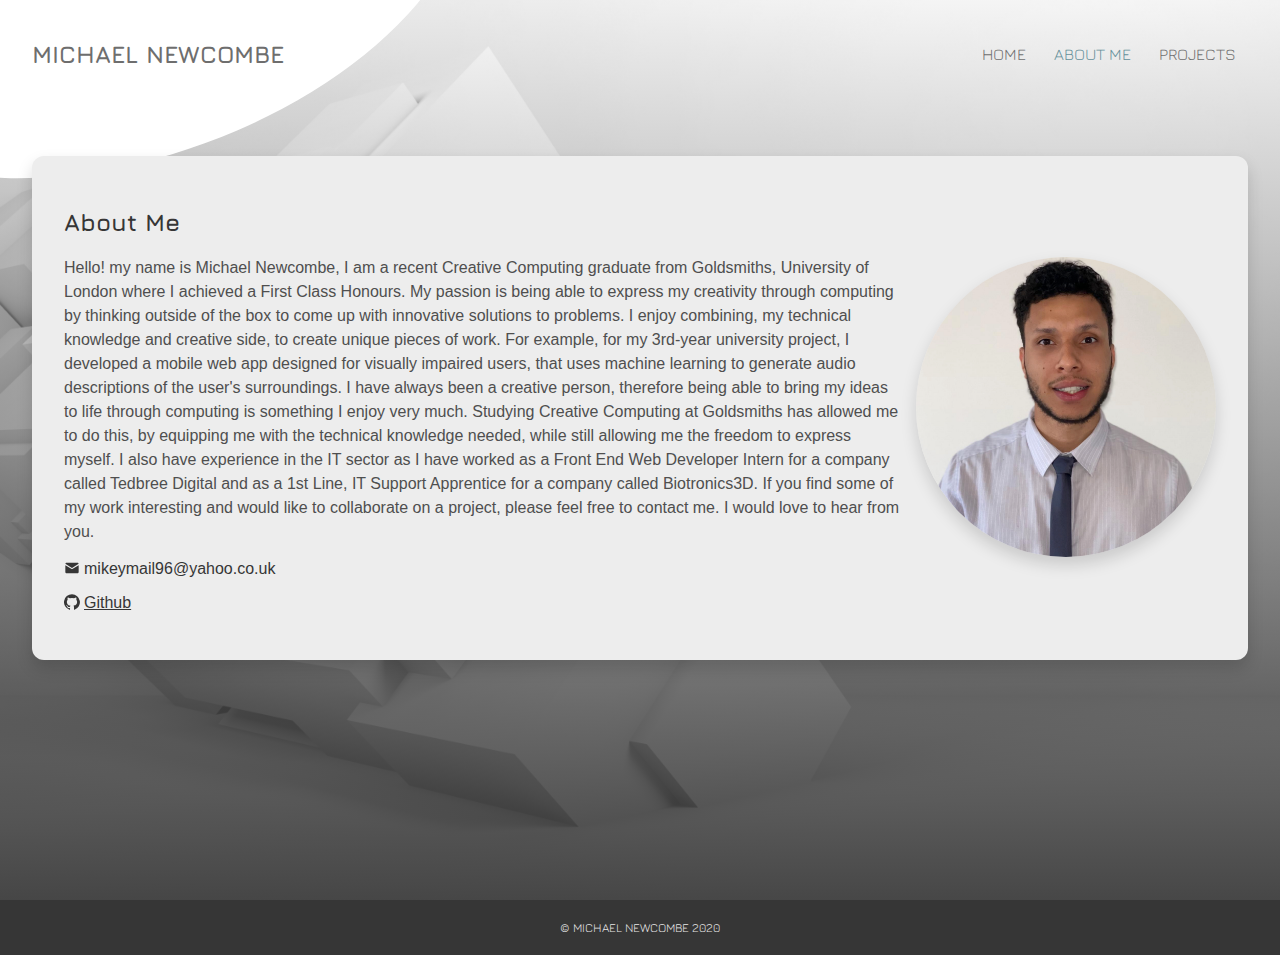
==== about.html @ 79db6d06 "Initial commit" ====
<!DOCTYPE html>
<html lang="en">
  <head>
    <title>Michael Newcombe Portfolio About Me Page</title>
    <meta charset="utf-8">
    <meta name ="description" content="Michael Newcombe Portfolio">
    <meta name="keywords" content="Portfolio,University,Student,Projects,Programming,Web Development,Software Development,Web Apps,Games Programming,Audio Programming">
    <meta name="author" content="Michael Newcombe">
    <meta name="viewport" content="width=device-width, initial-scale=1.0">
    <meta http-equiv="X-UA-Compatible" content="ie=edge">
    <link href="https://fonts.googleapis.com/css?family=Jura:700&display=swap" rel="stylesheet">
    <link rel="stylesheet" href="./css/style.css">
  </head>
  <body>
    <!-- Main container start -->
    <div class="main-container">
      <!-- Header start -->
      <header>
        <div class="svg-container">
          <svg class="title-curve" xmlns="http://www.w3.org/2000/svg" width="500px" height="500px" xml:space="preserve"><ellipse cx="175" cy="0" rx="350" ry="200" transform="rotate(-20 100 100)"/>
          </svg> 
          <!-- <svg class="nav-curve" xmlns="http://www.w3.org/2000/svg" viewBox="0 0 640 359">
          <defs><style>.cls-1{fill:#fff;}</style></defs>
          <path class="cls-1" d="M0,0"/><path class="cls-1" d="M0,0S0,240,320,240,640,359,640,359V0Z"/>
          </svg> -->
        </div>
        <!-- Secondary container start -->
        <div class="secondary-container">
          <nav>
            <span><h1>Michael Newcombe</h1></span>
            <span class="nav-icon">&#9776</span>
            <div class="nav-links">
              <a href="index.html">Home</a>
              <a href="about.html" class="current-link">About Me</a>
              <a href="projects.html">Projects</a>
            </div>
          </nav>
        <!-- Secondary container end -->
        </div>
      <!-- Header end -->
      </header>
      <!-- Main start -->
      <main>
        <!-- Secondary container Start-->
        <div class="secondary-container">
          <!-- About me container start -->
          <div class="about-me">
            <!-- About me text container start -->
            <div class="about-me-text-container">
              <div class="about-me-text">
                <h2>About Me</h2>
                <p>Hello! my name is Michael Newcombe, I am a recent Creative Computing graduate from Goldsmiths, University of London where I achieved a First Class Honours. My passion is being able to express my creativity through computing by thinking outside of the box to come up with innovative solutions to problems. I enjoy combining, my technical knowledge and creative side, to create unique pieces of work. For example, for my 3rd-year university project, I developed a mobile web app designed for visually impaired users, that uses machine learning to generate audio descriptions of the user's surroundings. I have always been a creative person, therefore being able to bring my ideas to life through computing is something I enjoy very much. Studying Creative Computing at Goldsmiths has allowed me to do this, by equipping me with the technical knowledge needed, while still allowing me the freedom to express myself. I also have experience in the IT sector as I have worked as a Front End Web Developer Intern for a company called Tedbree Digital and as a 1st Line, IT Support Apprentice for a company called Biotronics3D. If you find some of my work interesting and would like to collaborate on a project, please feel free to contact me. I would love to hear from you.</p>
              </div>
              <div class="about-me-links">
                <span class="about-me-link">
                  <svg xmlns="http://www.w3.org/2000/svg" x="0px" y="0px" width="16" height="16" viewBox="0 0 172 172" fill="#363636"><path d="M28.66667,28.66667c-7.33867,0 -13.32686,5.53715 -14.16536,12.65365l71.4987,44.67969l71.49869,-44.67969c-0.83849,-7.1165 -6.82669,-12.65365 -14.16536,-12.65365zM14.33333,55.55566v73.44434c0,7.91917 6.41417,14.33333 14.33333,14.33333h114.66667c7.91917,0 14.33333,-6.41417 14.33333,-14.33333v-73.44434l-67.87337,42.41211c-2.322,1.44767 -5.26459,1.44767 -7.58659,0z"></path></svg>
                  <a style="text-decoration: none;" href="mailto:mikeymail96@yahoo.co.uk">mikeymail96@yahoo.co.uk</a>
                </span>
                <span class="about-me-link">
                  <svg xmlns="http://www.w3.org/2000/svg" x="0px" y="0px" width="16" height="16" viewBox="0 0 32.58 31.77"><defs><style>.cls-1{fill:#fff;fill:#363636;}</style></defs><title>Asset 1</title><g id="Layer_2" data-name="Layer 2"><g id="Layer_1-2" data-name="Layer 1"><path class="cls-1" d="M16.29,0a16.29,16.29,0,0,0-5.15,31.75c.82.15,1.11-.36,1.11-.79s0-1.41,0-2.77C7.7,29.18,6.74,26,6.74,26a4.36,4.36,0,0,0-1.81-2.39c-1.47-1,.12-1,.12-1a3.43,3.43,0,0,1,2.49,1.68,3.48,3.48,0,0,0,4.74,1.36,3.46,3.46,0,0,1,1-2.18c-3.62-.41-7.42-1.81-7.42-8a6.3,6.3,0,0,1,1.67-4.37,5.94,5.94,0,0,1,.16-4.31s1.37-.44,4.48,1.67a15.41,15.41,0,0,1,8.16,0c3.11-2.11,4.47-1.67,4.47-1.67A5.91,5.91,0,0,1,25,11.07a6.3,6.3,0,0,1,1.67,4.37c0,6.26-3.81,7.63-7.44,8a3.85,3.85,0,0,1,1.11,3c0,2.18,0,3.94,0,4.47s.29.94,1.12.78A16.29,16.29,0,0,0,16.29,0Z"/></g></g></svg>
                  <a href="https://github.com/Michael-Newcombe" target="blank">Github</a>
                </span>
              </div>
            <!-- About me text container end -->
            </div>
            <div class="about-me-img">
              <img src="./images/profile-pic.jpg" alt="profile picture">
            </div>
          <!-- About me container end -->
          </div>
        <!-- Secondary container end -->
        </div>
       <!-- Main end  -->
      </main>
    <!-- Main container end -->
    </div>
    <footer>
      <p>&copy; Michael Newcombe 2020</p>
    </footer>
    <script src="./js/navBar.js"></script>
  </body>
</html>
---- css/style.css ----
header .svg-container {
  position: relative;
}

header .svg-container svg {
  width: 500px;
  height: 500px;
}

header .svg-container .title-curve {
  position: absolute;
  top: -25px;
  left: 0;
  overflow: hidden;
  fill: #ffffff;
}

header nav {
  padding: 1.5rem 0rem;
  display: -webkit-box;
  display: -ms-flexbox;
  display: flex;
  -webkit-box-orient: horizontal;
  -webkit-box-direction: normal;
      -ms-flex-direction: row;
          flex-direction: row;
  -webkit-box-align: center;
      -ms-flex-align: center;
          align-items: center;
  -webkit-box-pack: justify;
      -ms-flex-pack: justify;
          justify-content: space-between;
  text-transform: uppercase;
}

header nav h1 {
  color: #6e6e6e;
  font-size: 1.50rem;
}

header nav .nav-links a {
  font-size: 1rem;
  color: #6e6e6e;
  text-decoration: none;
  padding: 0rem 0.75rem;
}

header nav .nav-links a:hover {
  -webkit-transition: 0.3s ease;
  transition: 0.3s ease;
  color: #65909a;
}

header nav a.current-link {
  color: #65909a;
}

header nav .nav-icon {
  display: none;
}

@media (max-width: 768px) {
  header nav {
    position: relative;
    margin: 0;
  }
  header nav .nav-icon {
    display: block;
    color: #6e6e6e;
    font-size: 24px;
  }
  header nav .nav-links:not(.active) {
    display: none;
  }
  header nav .nav-links {
    display: block;
    position: absolute;
    top: 0;
    left: 0;
    width: 100%;
    background: #EDEDED;
    -webkit-transition: height 500ms ease-in-out;
    transition: height 500ms ease-in-out;
    z-index: 1;
    overflow: hidden;
    -webkit-box-shadow: 0 0.5rem 1rem rgba(0, 0, 0, 0.15);
            box-shadow: 0 0.5rem 1rem rgba(0, 0, 0, 0.15);
  }
  header nav .nav-links a {
    display: -webkit-box;
    display: -ms-flexbox;
    display: flex;
    -webkit-box-orient: vertical;
    -webkit-box-direction: normal;
        -ms-flex-direction: column;
            flex-direction: column;
    -webkit-box-align: center;
        -ms-flex-align: center;
            align-items: center;
    margin-top: 3rem;
    color: #6e6e6e;
  }
  header nav .nav-links a:last-child {
    margin-bottom: 3rem;
  }
}

@-webkit-keyframes fadeIn {
  0% {
    opacity: 0;
  }
  100% {
    opacity: 1;
  }
}

@keyframes fadeIn {
  0% {
    opacity: 0;
  }
  100% {
    opacity: 1;
  }
}

@-webkit-keyframes leftToRight {
  from {
    -webkit-transform: translateX(-100%);
            transform: translateX(-100%);
    opacity: 0;
  }
  to {
    -webkit-transform: translateX(0);
            transform: translateX(0);
    opacity: 1;
  }
}

@keyframes leftToRight {
  from {
    -webkit-transform: translateX(-100%);
            transform: translateX(-100%);
    opacity: 0;
  }
  to {
    -webkit-transform: translateX(0);
            transform: translateX(0);
    opacity: 1;
  }
}

@-webkit-keyframes rightToLeft {
  from {
    -webkit-transform: translateX(100%);
            transform: translateX(100%);
    opacity: 0;
  }
  to {
    -webkit-transform: translateX(0);
            transform: translateX(0);
    opacity: 1;
  }
}

@keyframes rightToLeft {
  from {
    -webkit-transform: translateX(100%);
            transform: translateX(100%);
    opacity: 0;
  }
  to {
    -webkit-transform: translateX(0);
            transform: translateX(0);
    opacity: 1;
  }
}

.intro-content {
  display: -webkit-box;
  display: -ms-flexbox;
  display: flex;
  -webkit-box-orient: horizontal;
  -webkit-box-direction: normal;
      -ms-flex-direction: row;
          flex-direction: row;
  -webkit-box-align: center;
      -ms-flex-align: center;
          align-items: center;
  -webkit-box-pack: justify;
      -ms-flex-pack: justify;
          justify-content: space-between;
  margin-top: 3rem;
  width: 100%;
}

.intro-content .intro-text {
  font-family: -apple-system, BlinkMacSystemFont, "Segoe UI", Roboto, Oxygen, Ubuntu, Cantarell, "Open Sans", "Helvetica Neue", sans-serif;
  font-size: 1.50rem;
  margin-right: 1rem;
  width: 40%;
  -webkit-animation: leftToRight 3s;
          animation: leftToRight 3s;
}

.intro-content .intro-text .intro-text-1 {
  color: #E8E8E8;
}

.intro-content .intro-text .intro-text-2 {
  color: #CFCFCF;
}

.intro-content .slideshow {
  position: relative;
  width: 60%;
  max-width: 1280px;
  overflow: hidden;
  border-radius: 12px 12px 0 0;
  -webkit-box-shadow: 0 0.5rem 1rem rgba(0, 0, 0, 0.15);
          box-shadow: 0 0.5rem 1rem rgba(0, 0, 0, 0.15);
  -webkit-animation: rightToLeft 3s;
          animation: rightToLeft 3s;
}

.intro-content .slideshow .slideshow-list {
  padding: 0;
  margin: 0;
  list-style: none;
  position: relative;
  height: auto;
  -webkit-transition: -webkit-transform 800ms ease-in-out;
  transition: -webkit-transform 800ms ease-in-out;
  transition: transform 800ms ease-in-out;
  transition: transform 800ms ease-in-out, -webkit-transform 800ms ease-in-out;
}

.intro-content .slideshow .slideshow-list .slideshow-slide {
  position: absolute;
  top: 0;
  bottom: 0;
  width: 100%;
  height: auto;
}

.intro-content .slideshow .slideshow-list .slideshow-slide .slideshow-image {
  width: 100%;
  height: auto;
  display: block;
}

.slideshow-nav-container {
  width: 100%;
  display: -webkit-box;
  display: -ms-flexbox;
  display: flex;
  -webkit-box-orient: horizontal;
  -webkit-box-direction: normal;
      -ms-flex-direction: row;
          flex-direction: row;
}

.slideshow-nav-container .slideshow-nav-spacing {
  width: 40%;
  margin-right: 1rem;
}

.slideshow-nav-container .slideshow-nav {
  width: 60%;
  display: -webkit-box;
  display: -ms-flexbox;
  display: flex;
  -webkit-box-orient: horizontal;
  -webkit-box-direction: normal;
      -ms-flex-direction: row;
          flex-direction: row;
  -webkit-box-pack: center;
      -ms-flex-pack: center;
          justify-content: center;
  margin-bottom: 3rem;
  -webkit-animation: rightToLeft 3s;
          animation: rightToLeft 3s;
  background: #2f2f2f;
  padding: 1rem 0;
  border-radius: 0 0 12px 12px;
  -webkit-box-shadow: 0 0.5rem 1rem rgba(0, 0, 0, 0.15);
          box-shadow: 0 0.5rem 1rem rgba(0, 0, 0, 0.15);
}

.slideshow-nav-container .slideshow-nav .slideshow-indicator {
  margin: 0 0.75rem;
  cursor: pointer;
}

.slideshow-nav-container .slideshow-nav .slideshow-indicator svg {
  width: 30px;
}

.slideshow-nav-container .slideshow-nav .slideshow-indicator .svg-cls {
  fill: rgba(128, 128, 128, 0.3);
}

.slideshow-nav-container .slideshow-nav .slideshow-indicator.current-slide .svg-cls {
  fill: #f2f2f2;
}

@media (max-width: 1024px) {
  .intro-content {
    display: -webkit-box;
    display: -ms-flexbox;
    display: flex;
    -webkit-box-orient: vertical;
    -webkit-box-direction: normal;
        -ms-flex-direction: column;
            flex-direction: column;
    margin-top: 1rem;
  }
  .intro-content .intro-text {
    width: 100%;
    padding: 1rem;
    margin-right: 0;
  }
  .intro-content .intro-text .intro-text-1 {
    color: #595959;
  }
  .intro-content .intro-text .intro-text-2 {
    color: #5E5E5E;
  }
  .intro-content .slideshow {
    width: 100%;
    margin-top: 1rem;
  }
  .slideshow-nav-container .slideshow-nav-spacing {
    width: 0%;
    margin-right: 0;
  }
  .slideshow-nav-container .slideshow-nav {
    width: 100%;
  }
}

@media (max-width: 768px) {
  .intro-content .slideshow {
    border-radius: 0;
  }
  .slideshow-nav-container .slideshow-nav {
    border-radius: 0;
  }
  .intro-text p {
    margin: 0 1rem;
  }
}

@keyframes fadeIn {
  0% {
    opacity: 0;
  }
  100% {
    opacity: 1;
  }
}

@keyframes leftToRight {
  from {
    -webkit-transform: translateX(-100%);
            transform: translateX(-100%);
    opacity: 0;
  }
  to {
    -webkit-transform: translateX(0);
            transform: translateX(0);
    opacity: 1;
  }
}

@keyframes rightToLeft {
  from {
    -webkit-transform: translateX(100%);
            transform: translateX(100%);
    opacity: 0;
  }
  to {
    -webkit-transform: translateX(0);
            transform: translateX(0);
    opacity: 1;
  }
}

.about-me {
  margin: 3rem 0;
  padding: 2rem;
  display: -webkit-box;
  display: -ms-flexbox;
  display: flex;
  -webkit-box-orient: horizontal;
  -webkit-box-direction: normal;
      -ms-flex-direction: row;
          flex-direction: row;
  -webkit-box-align: center;
      -ms-flex-align: center;
          align-items: center;
  -webkit-box-pack: justify;
      -ms-flex-pack: justify;
          justify-content: space-between;
  background: #ededed;
  border-radius: 12px;
  -webkit-box-shadow: 0 0.5rem 1rem rgba(0, 0, 0, 0.15);
          box-shadow: 0 0.5rem 1rem rgba(0, 0, 0, 0.15);
}

.about-me .about-me-text {
  margin-right: 1rem;
  -webkit-animation: fadeIn 3s;
          animation: fadeIn 3s;
}

.about-me .about-me-text h2 {
  color: #363636;
}

.about-me .about-me-text p {
  font-size: 1rem;
  line-height: 1.5;
  font-family: -apple-system, BlinkMacSystemFont, 'Segoe UI', Roboto, Oxygen, Ubuntu, Cantarell, 'Open Sans', 'Helvetica Neue', sans-serif;
  color: #4f4f4f;
}

.about-me .about-me-links {
  margin-top: 1rem;
  -webkit-animation: fadeIn 3s;
          animation: fadeIn 3s;
}

.about-me .about-me-links a {
  font-family: -apple-system, BlinkMacSystemFont, "Segoe UI", Roboto, Oxygen, Ubuntu, Cantarell, "Open Sans", "Helvetica Neue", sans-serif;
  font-size: 1rem;
  color: #363636;
  margin-left: 0.25rem;
}

.about-me .about-me-links .about-me-link {
  display: -webkit-box;
  display: -ms-flexbox;
  display: flex;
  -webkit-box-orient: horizontal;
  -webkit-box-direction: normal;
      -ms-flex-direction: row;
          flex-direction: row;
  margin-bottom: 1rem;
}

.about-me .about-me-img img {
  border-radius: 50%;
  -webkit-box-shadow: 0 0.5rem 1rem rgba(0, 0, 0, 0.15);
          box-shadow: 0 0.5rem 1rem rgba(0, 0, 0, 0.15);
  width: 300px;
  height: 300px;
  -o-object-fit: cover;
     object-fit: cover;
  -webkit-animation: fadeIn 3s;
          animation: fadeIn 3s;
}

@media (max-width: 768px) {
  .about-me {
    display: -webkit-box;
    display: -ms-flexbox;
    display: flex;
    -webkit-box-orient: vertical;
    -webkit-box-direction: normal;
        -ms-flex-direction: column;
            flex-direction: column;
    -webkit-box-align: start;
        -ms-flex-align: start;
            align-items: flex-start;
  }
  .about-me .about-me-text {
    margin-right: 0;
  }
  .about-me .about-me-img {
    margin-top: 1rem;
  }
  .about-me .about-me-img img {
    width: 200px;
    height: 200px;
  }
}

@keyframes fadeIn {
  0% {
    opacity: 0;
  }
  100% {
    opacity: 1;
  }
}

@keyframes leftToRight {
  from {
    -webkit-transform: translateX(-100%);
            transform: translateX(-100%);
    opacity: 0;
  }
  to {
    -webkit-transform: translateX(0);
            transform: translateX(0);
    opacity: 1;
  }
}

@keyframes rightToLeft {
  from {
    -webkit-transform: translateX(100%);
            transform: translateX(100%);
    opacity: 0;
  }
  to {
    -webkit-transform: translateX(0);
            transform: translateX(0);
    opacity: 1;
  }
}

.projects-container {
  margin: 3rem 0;
  background: #ededed;
  border-radius: 12px;
  -webkit-box-shadow: 0 0.5rem 1rem rgba(0, 0, 0, 0.15);
          box-shadow: 0 0.5rem 1rem rgba(0, 0, 0, 0.15);
}

.projects-container .inactive {
  display: none;
}

.projects-container .projects-nav {
  display: -webkit-box;
  display: -ms-flexbox;
  display: flex;
  -webkit-box-orient: horizontal;
  -webkit-box-direction: normal;
      -ms-flex-direction: row;
          flex-direction: row;
  background: #d4d4d4;
  border-radius: 12px 12px 0 0;
}

.projects-container .projects-nav button {
  font-size: 1rem;
  font-family: "Jura", sans-serif;
  padding: 1.5rem 2rem;
  cursor: pointer;
  color: #696969;
}

.projects-container .projects-nav button:first-child {
  border-radius: 12px 0 0 0;
}

.projects-container .projects-nav button:hover {
  -webkit-transition: 1s ease;
  transition: 1s ease;
  background: #65909a;
  color: #ffffff;
  -webkit-box-shadow: 0 0.5rem 1rem rgba(0, 0, 0, 0.15);
          box-shadow: 0 0.5rem 1rem rgba(0, 0, 0, 0.15);
}

.projects-container .projects-nav .current-tab {
  background: #65909a;
  color: #ffffff;
  -webkit-box-shadow: 0 0.5rem 1rem rgba(0, 0, 0, 0.15);
          box-shadow: 0 0.5rem 1rem rgba(0, 0, 0, 0.15);
}

.projects-container .project {
  border-bottom: #65909a 2px solid;
  padding: 2rem;
  -webkit-animation: fadeIn 3s;
          animation: fadeIn 3s;
}

.projects-container .project .project-info {
  display: -webkit-box;
  display: -ms-flexbox;
  display: flex;
  -webkit-box-orient: horizontal;
  -webkit-box-direction: normal;
      -ms-flex-direction: row;
          flex-direction: row;
  -webkit-box-align: start;
      -ms-flex-align: start;
          align-items: flex-start;
  color: #1F1F1F;
  width: 100%;
}

.projects-container .project .project-info .project-text {
  width: 50%;
  margin-right: 1rem;
}

.projects-container .project .project-info .project-text h2 {
  font-size: 1.50rem;
  margin-top: 0;
  color: #363636;
}

.projects-container .project .project-info .project-text h3 {
  font-size: 1.25rem;
  color: #363636;
}

.projects-container .project .project-info .project-text p {
  font-size: 1rem;
  line-height: 1.5;
  font-family: -apple-system, BlinkMacSystemFont, 'Segoe UI', Roboto, Oxygen, Ubuntu, Cantarell, 'Open Sans', 'Helvetica Neue', sans-serif;
  color: #4f4f4f;
}

.projects-container .project .project-info .project-text .project-links {
  font-size: 1.25rem;
}

.projects-container .project .project-info .project-text .project-links a {
  display: block;
  font-size: 1rem;
  color: #1F1F1F;
  margin-bottom: 1rem;
  font-family: -apple-system, BlinkMacSystemFont, "Segoe UI", Roboto, Oxygen, Ubuntu, Cantarell, "Open Sans", "Helvetica Neue", sans-serif;
}

.projects-container .project .project-info .project-text .project-links a:last-of-type {
  margin-bottom: 0;
}

.projects-container .project .project-info .project-text .project-links p {
  font-size: 1rem;
}

.projects-container .project .project-info .play-btn-container {
  margin-top: 1rem;
  display: -webkit-box;
  display: -ms-flexbox;
  display: flex;
  -webkit-box-orient: horizontal;
  -webkit-box-direction: normal;
      -ms-flex-direction: row;
          flex-direction: row;
  -webkit-box-align: center;
      -ms-flex-align: center;
          align-items: center;
}

.projects-container .project .project-info .play-btn-container p {
  font-size: 1.25rem;
  font-family: "Jura", sans-serif;
  text-transform: capitalize;
}

.projects-container .project .project-info .play-btn-container button {
  margin-left: 1.5rem;
}

.projects-container .project .project-info .play-btn-container .play-btn {
  padding: 0;
}

.projects-container .project .project-info .play-btn-container .svg-play-btn {
  width: 5rem;
  height: 5rem;
}

.projects-container .project .project-info .project-image {
  width: 50%;
  margin-top: 3.25rem;
}

.projects-container .project .project-info .project-image img {
  width: 100%;
  -webkit-box-shadow: 0 0.5rem 1rem rgba(0, 0, 0, 0.15);
          box-shadow: 0 0.5rem 1rem rgba(0, 0, 0, 0.15);
  border-radius: 4px;
}

.projects-container .project:last-child {
  border-bottom: 0;
}

.project-video-overlay {
  display: none;
  height: 100%;
  width: 100%;
  position: fixed;
  z-index: 1;
  top: 0;
  left: 0;
  background: rgba(0, 0, 0, 0.9);
  -webkit-animation: fadeIn 0.5s;
          animation: fadeIn 0.5s;
  overflow-y: scroll;
}

.project-video-overlay .project-video-container {
  position: absolute;
  top: 50%;
  left: 50%;
  -webkit-transform: translate(-50%, -50%);
          transform: translate(-50%, -50%);
  max-width: 720px;
  width: 100%;
  padding: 3rem;
  background: #ededed;
}

.project-video-overlay .project-video-container video {
  width: 100%;
}

.project-video-overlay .project-video-container .close-btn-container {
  position: absolute;
  top: 0;
  right: 0;
  text-align: right;
  background: #65909a;
  padding: 0.25rem;
}

.project-video-overlay .project-video-container .close-btn-container button {
  color: #f5f5f5;
}

@media (max-width: 1024px) {
  .projects-container .project .project-info {
    display: -webkit-box;
    display: -ms-flexbox;
    display: flex;
    -webkit-box-orient: vertical;
    -webkit-box-direction: normal;
        -ms-flex-direction: column;
            flex-direction: column;
  }
  .projects-container .project .project-info .project-text {
    width: 100%;
    margin-right: 0;
  }
  .projects-container .project .project-info .project-image {
    margin-top: 2rem;
    width: 100%;
  }
  .projects-container .project .project-info .project-image img {
    width: 100%;
  }
}

@media (max-width: 768px) {
  .projects-container .projects-nav {
    display: -webkit-box;
    display: -ms-flexbox;
    display: flex;
    -webkit-box-orient: vertical;
    -webkit-box-direction: normal;
        -ms-flex-direction: column;
            flex-direction: column;
    -webkit-box-align: start;
        -ms-flex-align: start;
            align-items: flex-start;
  }
  .projects-container .projects-nav button {
    width: 100%;
  }
  .projects-container .projects-nav button:first-child {
    border-radius: 12px 12px 0 0;
  }
  .project-video-overlay .project-video-container {
    padding: 0;
  }
  .project-video-overlay .project-video-container .close-btn-container {
    top: -3.75rem;
  }
}

footer {
  position: relative;
  background: #363636;
  width: 100%;
}

footer p {
  margin: 0;
  padding: 1.25rem 0;
  text-align: center;
  font-size: 0.75rem;
  color: #E8E8E8;
  text-transform: uppercase;
}

html,
body {
  margin: 0;
  padding: 0;
  height: 100%;
  -webkit-box-sizing: border-box;
          box-sizing: border-box;
  font-family: "Jura", sans-serif;
  background: url(../images/AdobeStock_227437273.jpeg);
  background-position: center;
  background-size: cover;
  background-repeat: no-repeat;
}

body {
  -webkit-font-smoothing: antialiased;
  -moz-osx-font-smoothing: grayscale;
}

.main-container {
  min-height: 100%;
  overflow: hidden;
  background: -webkit-gradient(linear, left top, left bottom, from(rgba(255, 255, 255, 0.3)), color-stop(50%, rgba(101, 101, 101, 0.6)), to(rgba(51, 51, 51, 0.9)));
  background: linear-gradient(-180deg, rgba(255, 255, 255, 0.3), rgba(101, 101, 101, 0.6) 50%, rgba(51, 51, 51, 0.9) 100%);
}

.secondary-container {
  margin: auto;
  position: relative;
  width: 95%;
}

p {
  margin: 0;
}

button {
  cursor: pointer;
  border: none;
  background: none;
  padding: 0;
}

button:focus {
  outline: 0;
}

video:focus {
  outline: 0;
}

@media (max-width: 768px) {
  .container {
    width: 100%;
  }
}
/*# sourceMappingURL=style.css.map */
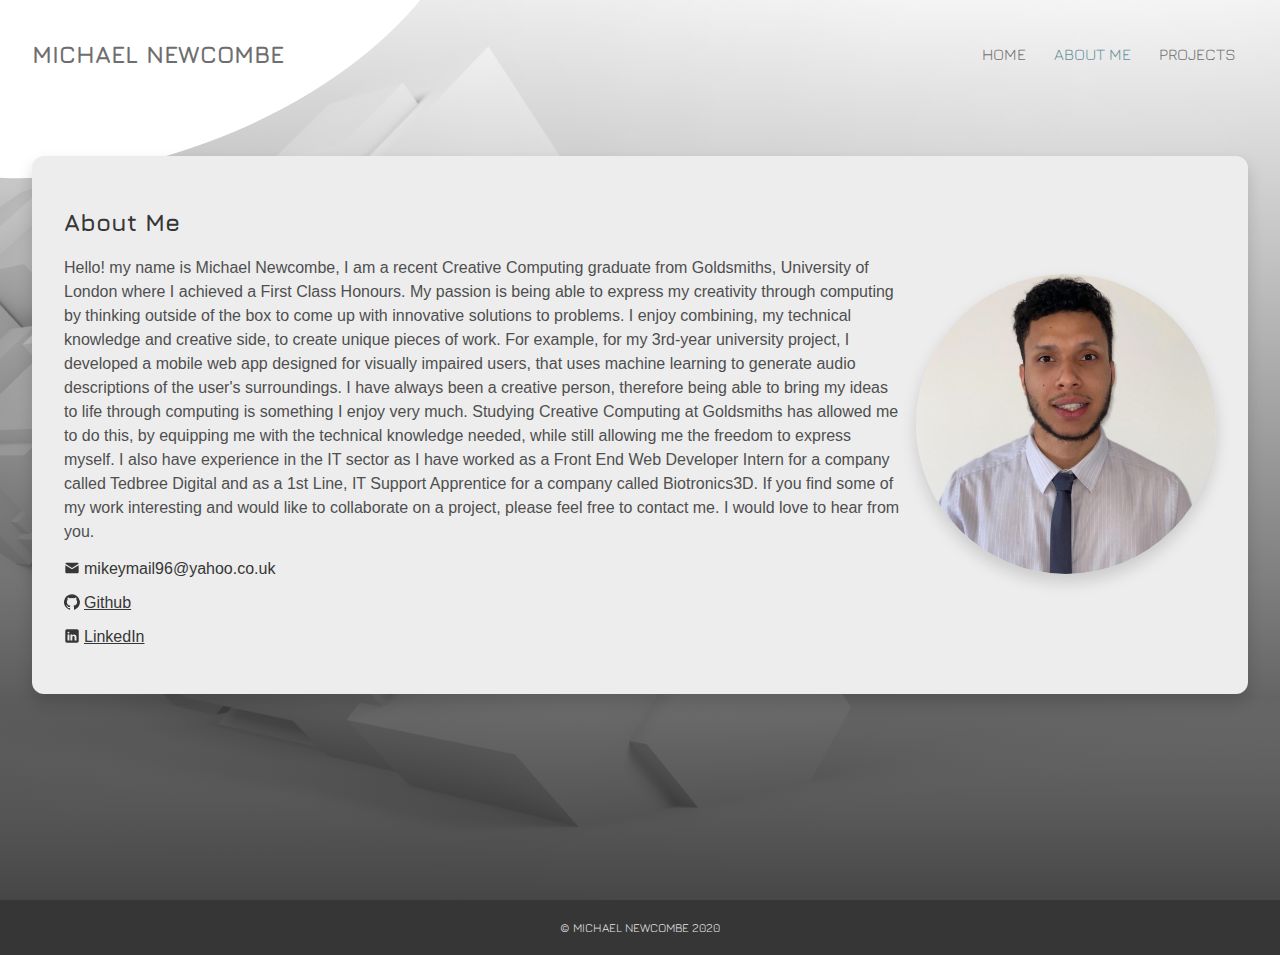
==== commit edf0724e: "Added LinkedIn link" ====
--- a/about.html
+++ b/about.html
@@ -60,6 +60,14 @@
                   <svg xmlns="http://www.w3.org/2000/svg" x="0px" y="0px" width="16" height="16" viewBox="0 0 32.58 31.77"><defs><style>.cls-1{fill:#fff;fill:#363636;}</style></defs><title>Asset 1</title><g id="Layer_2" data-name="Layer 2"><g id="Layer_1-2" data-name="Layer 1"><path class="cls-1" d="M16.29,0a16.29,16.29,0,0,0-5.15,31.75c.82.15,1.11-.36,1.11-.79s0-1.41,0-2.77C7.7,29.18,6.74,26,6.74,26a4.36,4.36,0,0,0-1.81-2.39c-1.47-1,.12-1,.12-1a3.43,3.43,0,0,1,2.49,1.68,3.48,3.48,0,0,0,4.74,1.36,3.46,3.46,0,0,1,1-2.18c-3.62-.41-7.42-1.81-7.42-8a6.3,6.3,0,0,1,1.67-4.37,5.94,5.94,0,0,1,.16-4.31s1.37-.44,4.48,1.67a15.41,15.41,0,0,1,8.16,0c3.11-2.11,4.47-1.67,4.47-1.67A5.91,5.91,0,0,1,25,11.07a6.3,6.3,0,0,1,1.67,4.37c0,6.26-3.81,7.63-7.44,8a3.85,3.85,0,0,1,1.11,3c0,2.18,0,3.94,0,4.47s.29.94,1.12.78A16.29,16.29,0,0,0,16.29,0Z"/></g></g></svg>
                   <a href="https://github.com/Michael-Newcombe" target="blank">Github</a>
                 </span>
+                <span class="about-me-link">
+                  <svg xmlns="http://www.w3.org/2000/svg" viewBox="0 0 50 50" width="16px" height="16px">
+                  <g id="surface10217534">
+                  <path style=" stroke:none;fill-rule:nonzero;fill:#363636;fill-opacity:1;" d="M 41 4 L 9 4 C 6.238281 4 4 6.238281 4 9 L 4 41 C 4 43.761719 6.238281 46 9 46 L 41 46 C 43.761719 46 46 43.761719 46 41 L 46 9 C 46 6.238281 43.761719 4 41 4 Z M 17 20 L 17 39 L 11 39 L 11 20 Z M 11 14.46875 C 11 13.070312 12.199219 12 14 12 C 15.800781 12 16.929688 13.070312 17 14.46875 C 17 15.871094 15.878906 17 14 17 C 12.199219 17 11 15.871094 11 14.46875 Z M 39 39 L 33 39 C 33 39 33 29.738281 33 29 C 33 27 32 25 29.5 24.960938 L 29.421875 24.960938 C 27 24.960938 26 27.019531 26 29 C 26 29.910156 26 39 26 39 L 20 39 L 20 20 L 26 20 L 26 22.558594 C 26 22.558594 27.929688 20 31.808594 20 C 35.78125 20 39 22.730469 39 28.261719 Z M 39 39 "/>
+                  </g>
+                  </svg>
+                  <a href="https://www.linkedin.com/in/michael-newcombe-440062149/" target="blank">LinkedIn</a>
+                </span>
               </div>
             <!-- About me text container end -->
             </div>
